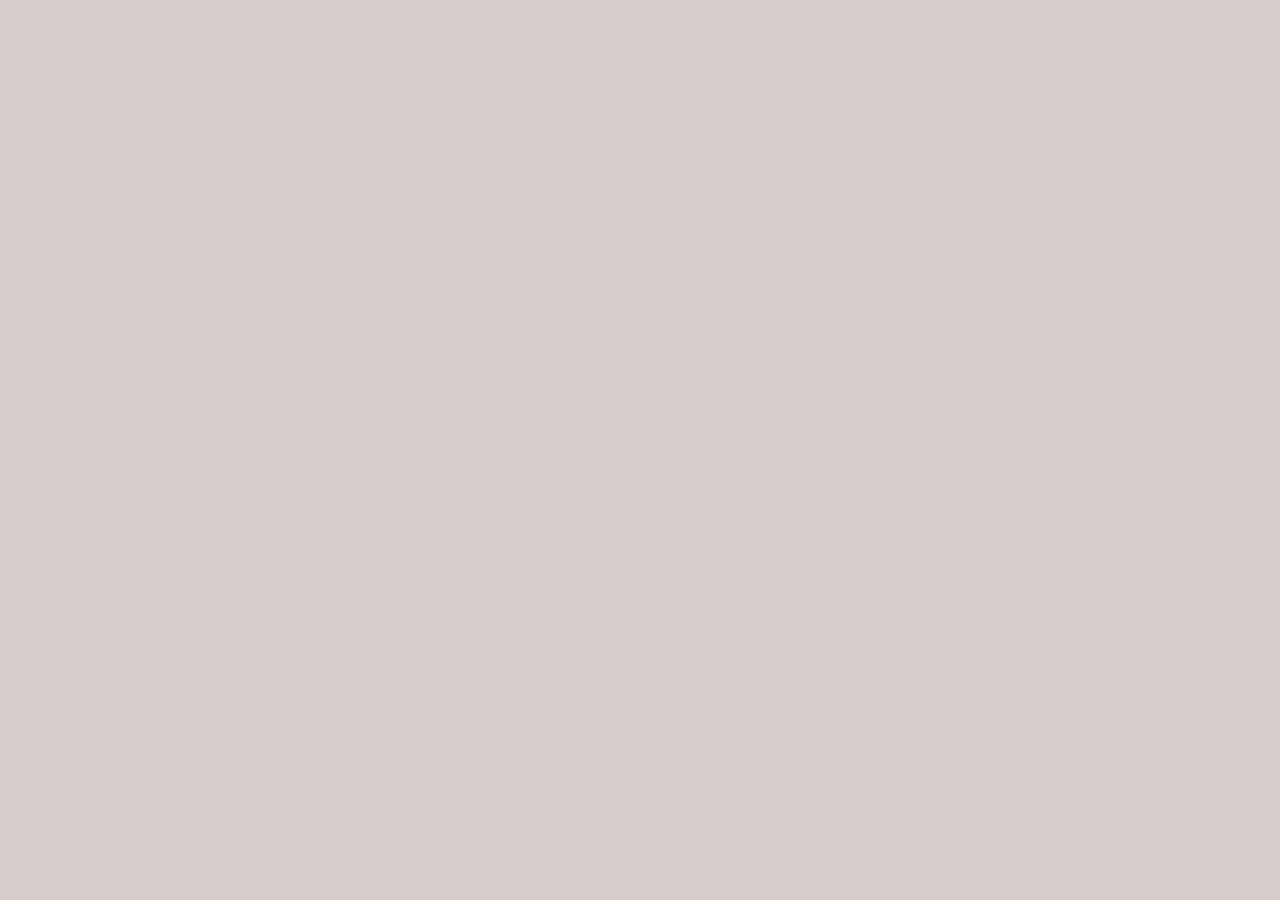
==== index.html @ 69055c0b "cambiar el readme" ====
<!DOCTYPE html>
<html lang="es">
    <head>
        <meta charset="UTF-8">
        <meta name="viewport" content="width=device-width, initial-scale=1.0">
        <title>Laberinto y teorias de como hacerlo</title>

         <link rel="stylesheet" href="estilo.css">
         
 </head>

<Body>

</Body>
    
</Html>
---- estilo.css ----
body {
    background: #d8cbcb url('./assets/BLIND.jpg') no-repeat center center fixed;
  background-size: cover;

  .button {
  background-color: rgb(223, 171, 171);
  border: none;
  color: white;
  padding: 15px 32px;
  text-align: center;
  text-decoration: none;
  display: inline-block;
  font-size: 16px;
  cursor: pointer;
}

}
    
@import url('https://fonts.googleapis.com/css2?family=Bungee&display=swap');

h1{
   @font-face {
  font-family: 'Bungee';
  font-style: Bold; 
  font-weight: 400;
  font-display: swap;
  src: url(https://fonts.gstatic.com/s/bungee/v17/N0bU2SZBIuF2PU_0DXR1.woff2) format('woff2');
  unicode-range: U+0000-00FF, U+0131, U+0152-0153, U+02BB-02BC, U+02C6, U+02DA, U+02DC, U+0304, U+0308, U+0329, U+2000-206F, U+20AC, U+2122, U+2191, U+2193, U+2212, U+2215, U+FEFF, U+FFFD;
}
    font-weight: 400;
    font-style: bold;
    color: rgb(0, 0, 0);
    text-align: center;
    background-color: #e8e1e1;
    }   
img{
    background-color: azure;
    border: solid #79867f 10px;
    width: 400px;
    display: DISPLAY-BLOCK;
    height: auto;
    flex-direction: row-reverse;
    flex-wrap: wrap;
    justify-content: space-around;

    transition: all 0.3s ease-in-out;
    }

    .foto{
        width: 400px;
        height: auto;
    }

    .foto:hover{
        transform: scale(1.08);
        filter: brightness(70%);
        color: #11da6e;

        
    }
.button:hover {
  background-color: #d19ae28a;
   transform: scale(1.10);
        filter: brightness(70%);
        color: #88686879;

}
    p{
   font-family: "Bungee", sans-serif;
  font-weight: 400;
  font-style: normal;
   color: rgb(0, 0, 0);
    }

    .subparrafo{
   font-size: small;
    }


@media (max-width: 1000px) {

   .foto{
        height: fit-content;
        width: 100vw;
    }
 p{
height: fit-content;
    }


@keyframes CambioImagen {
    0% { transform: scale(1); }
    50% { transform: scale(1.2); }
    100% { transform: scale(1); }
    }

  
  .button {
  background-color: #04AA6D;
  border: none;
  color: white;
  padding: 15px 32px;
  text-align: center;
  text-decoration: none;
  display: inline-block;
  font-size: 16px;
  margin: 4px 2px;
  cursor: pointer;
}


a, a:active {
    color: #07f06c;
    font-size: 20px;
}

a, a:visited {
    color: #f90000;
}
}
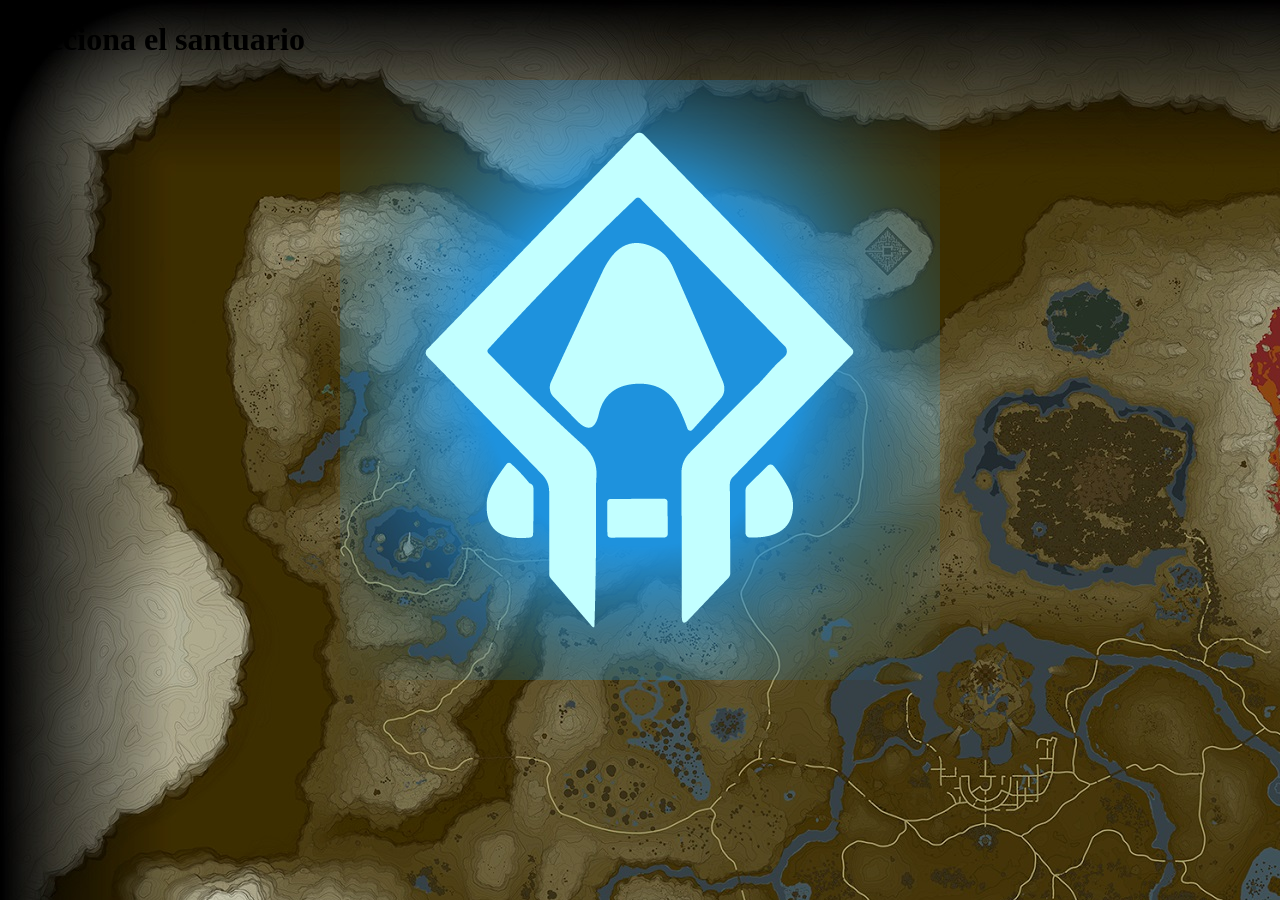
==== commit 0e4f21af: "Apregardemasiadasmierdas" ====
--- a/index.html
+++ b/index.html
@@ -10,7 +10,14 @@
  </head>
 
 <Body>
-
+<h1> Seleciona el santuario</h1>
+<div class="Alinear_flex">
+<a href="Puzzle1.html" target="_blank">
+                <img class="foto" src="./Assets/Santuario.png" alt="Santuario">
+                <audio src="./Assets/Newlocation.mp3" autoplay ></audio>
+               </a>
+    
+</div>
 </Body>
     
 </Html>
--- a/estilo.css
+++ b/estilo.css
@@ -1,125 +1,14 @@
+body {
+background-image: url("Assets/MapaZelda.jpg");
 
-
-
-
-body {
-    background: #d8cbcb url('./assets/BLIND.jpg') no-repeat center center fixed;
-  background-size: cover;
-
-  .button {
-  background-color: rgb(223, 171, 171);
-  border: none;
-  color: white;
-  padding: 15px 32px;
-  text-align: center;
-  text-decoration: none;
-  display: inline-block;
-  font-size: 16px;
-  cursor: pointer;
-}
+.Alinear_flex { 
+    display: flex;
+    justify-content: center;
+   
+   
+    
+   
 
 }
     
-@import url('https://fonts.googleapis.com/css2?family=Bungee&display=swap');
-
-h1{
-   @font-face {
-  font-family: 'Bungee';
-  font-style: Bold; 
-  font-weight: 400;
-  font-display: swap;
-  src: url(https://fonts.gstatic.com/s/bungee/v17/N0bU2SZBIuF2PU_0DXR1.woff2) format('woff2');
-  unicode-range: U+0000-00FF, U+0131, U+0152-0153, U+02BB-02BC, U+02C6, U+02DA, U+02DC, U+0304, U+0308, U+0329, U+2000-206F, U+20AC, U+2122, U+2191, U+2193, U+2212, U+2215, U+FEFF, U+FFFD;
-}
-    font-weight: 400;
-    font-style: bold;
-    color: rgb(0, 0, 0);
-    text-align: center;
-    background-color: #e8e1e1;
-    }   
-img{
-    background-color: azure;
-    border: solid #79867f 10px;
-    width: 400px;
-    display: DISPLAY-BLOCK;
-    height: auto;
-    flex-direction: row-reverse;
-    flex-wrap: wrap;
-    justify-content: space-around;
-
-    transition: all 0.3s ease-in-out;
-    }
-
-    .foto{
-        width: 400px;
-        height: auto;
-    }
-
-    .foto:hover{
-        transform: scale(1.08);
-        filter: brightness(70%);
-        color: #11da6e;
-
-        
-    }
-.button:hover {
-  background-color: #d19ae28a;
-   transform: scale(1.10);
-        filter: brightness(70%);
-        color: #88686879;
-
-}
-    p{
-   font-family: "Bungee", sans-serif;
-  font-weight: 400;
-  font-style: normal;
-   color: rgb(0, 0, 0);
-    }
-
-    .subparrafo{
-   font-size: small;
-    }
-
-
-@media (max-width: 1000px) {
-
-   .foto{
-        height: fit-content;
-        width: 100vw;
-    }
- p{
-height: fit-content;
-    }
-
-
-@keyframes CambioImagen {
-    0% { transform: scale(1); }
-    50% { transform: scale(1.2); }
-    100% { transform: scale(1); }
-    }
-
-  
-  .button {
-  background-color: #04AA6D;
-  border: none;
-  color: white;
-  padding: 15px 32px;
-  text-align: center;
-  text-decoration: none;
-  display: inline-block;
-  font-size: 16px;
-  margin: 4px 2px;
-  cursor: pointer;
-}
-
-
-a, a:active {
-    color: #07f06c;
-    font-size: 20px;
-}
-
-a, a:visited {
-    color: #f90000;
-}
-}
-
+}
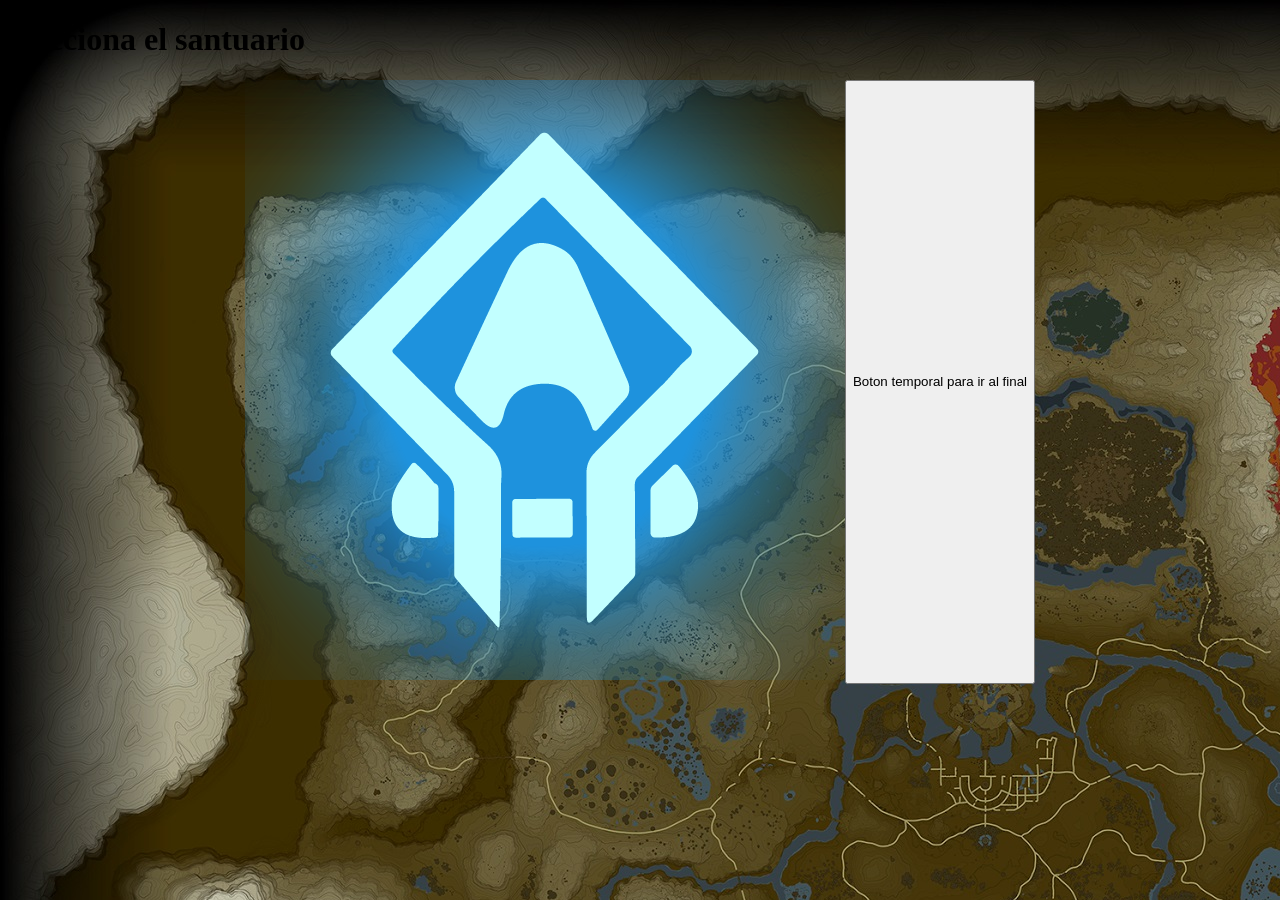
==== commit ac4661a2: "seañadioelfinal" ====
--- a/index.html
+++ b/index.html
@@ -16,7 +16,7 @@
                 <img class="foto" src="./Assets/Santuario.png" alt="Santuario">
                 <audio src="./Assets/Newlocation.mp3" autoplay ></audio>
                </a>
-    
+    <button class="boton" onclick="window.location.href='Ganar.html'">Boton temporal para ir al final</button>
 </div>
 </Body>
     
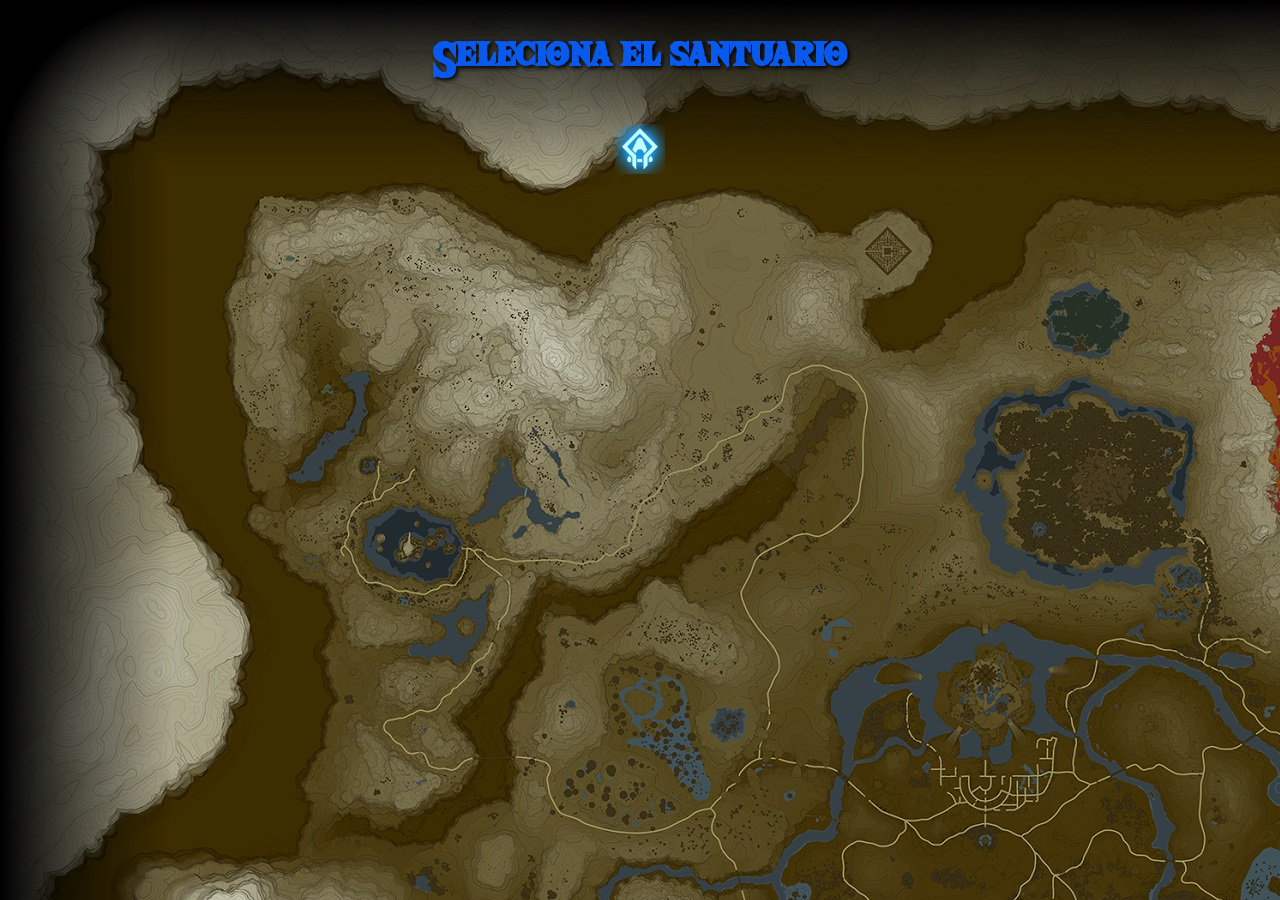
==== commit 14e54aee: "Puzzle casi 1 y 4 finalizados, se aprego tipografia + imagenes" ====
--- a/index.html
+++ b/index.html
@@ -16,7 +16,6 @@
                 <img class="foto" src="./Assets/Santuario.png" alt="Santuario">
                 <audio src="./Assets/Newlocation.mp3" autoplay ></audio>
                </a>
-    <button class="boton" onclick="window.location.href='Ganar.html'">Boton temporal para ir al final</button>
 </div>
 </Body>
     
--- a/estilo.css
+++ b/estilo.css
@@ -1,14 +1,42 @@
+
+@font-face {
+    font-family: "Pixel";
+    src: url("Assets/The Wild Breath of Zelda.otf") format("truetype");
+}
+
+h1 {
+    font-family: "Pixel";
+    color: #0959ec;
+    text-align: center;
+    font-size: 50px;
+    text-shadow: 2px 2px 4px #000000;
+}
+
 body {
 background-image: url("Assets/MapaZelda.jpg");
 
 .Alinear_flex { 
     display: flex;
     justify-content: center;
+    justify-content: 30;
    
-   
+}
+
+.foto {
+
+    height: 50px;
+    min-height:auto;
+}
+
+@keyframes CambioImagen {
+    0% { transform: scale(1); }
+    50% { transform: scale(1.2); }
+    100% { transform: scale(1); }
+    }
     
-   
+.foto:hover{
+        transform: scale(1.08);
+        filter: brightness(70%);
+        color: #11da6e;   } 
 
-}
-    
-}+} 
